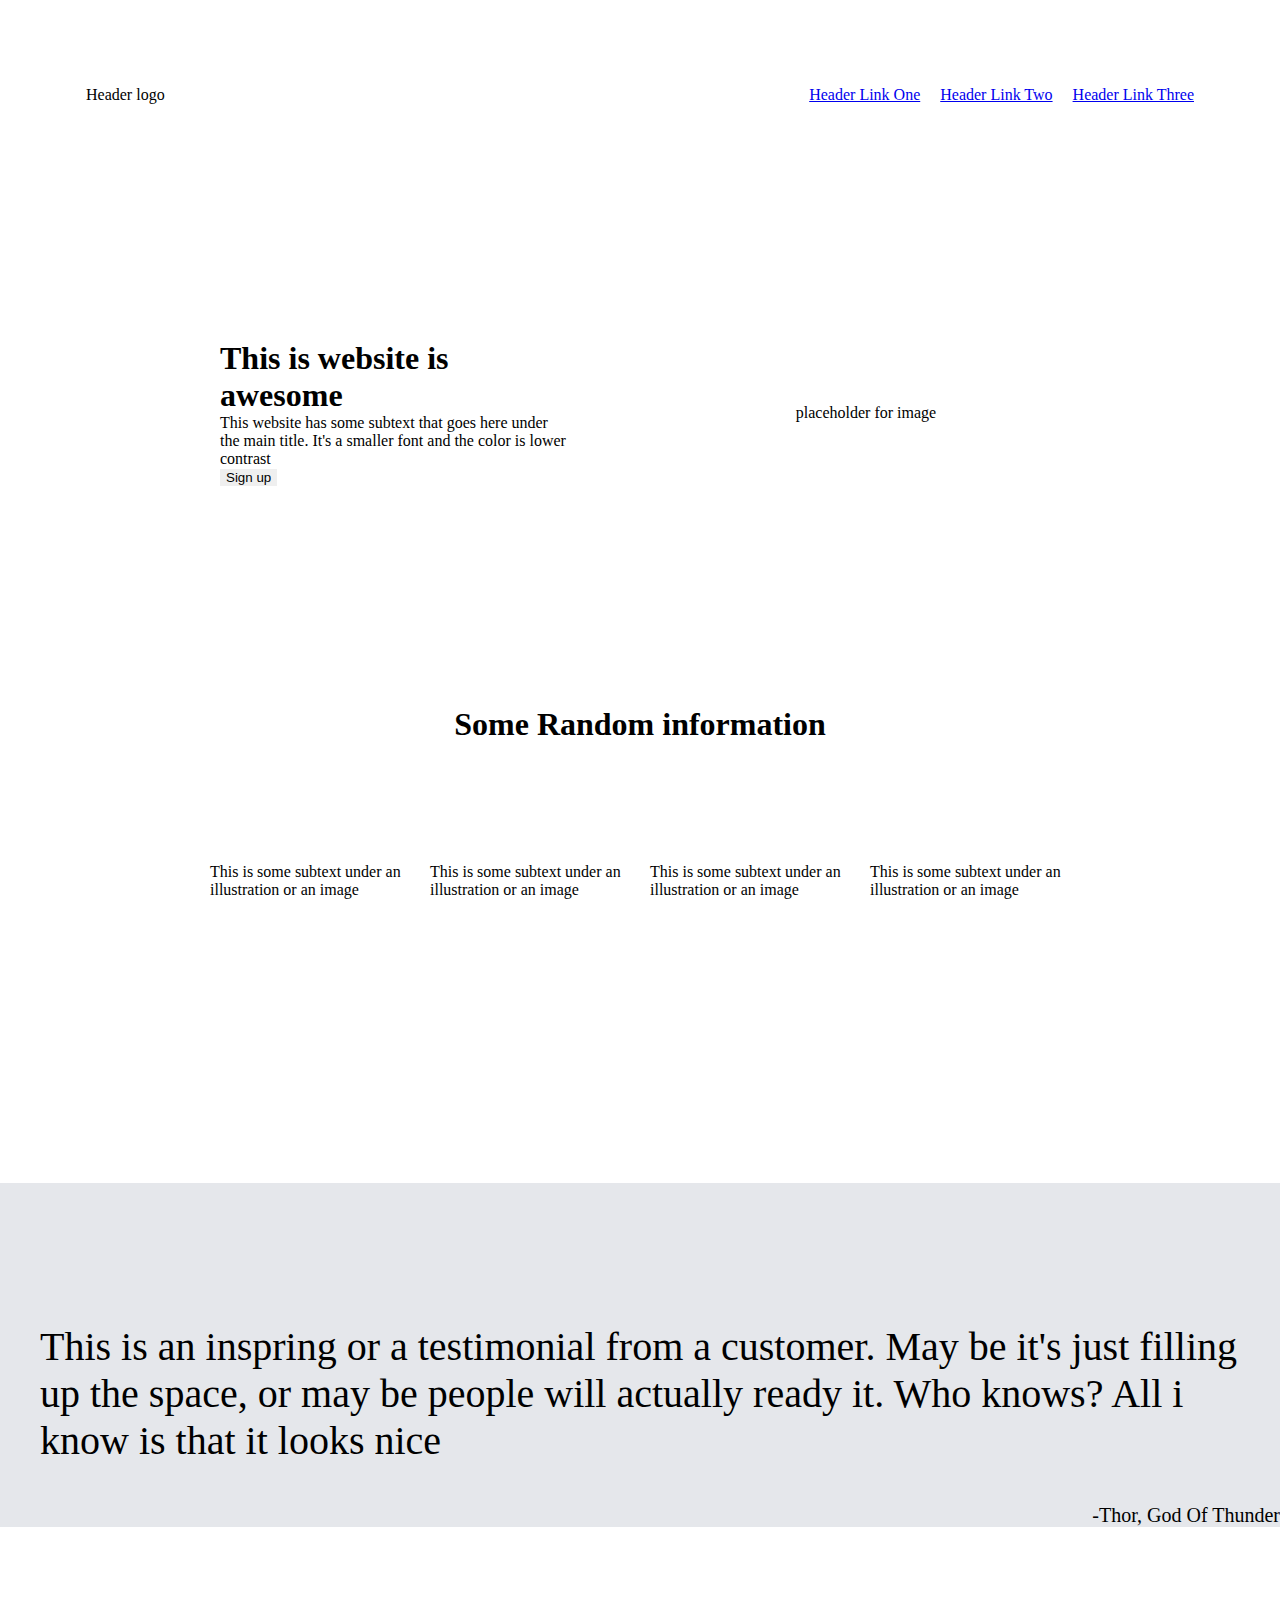
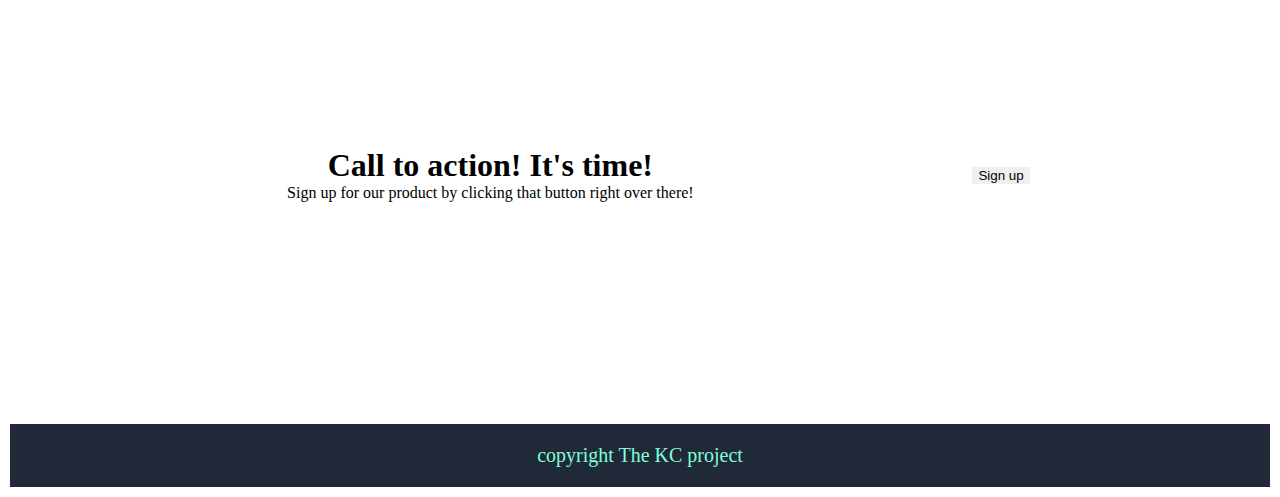
==== index.html @ 5f4ad29d "first commit" ====
<!DOCTYPE html>
<html lang="en">
<head>
    <meta charset="UTF-8">
    <meta http-equiv="X-UA-Compatible" content="IE=edge">
    <meta name="viewport" content="width=device-width, initial-scale=1.0">
    <title>Sample Webiste from Odin</title>
    <link rel="stylesheet" href="./style.css">
</head>
<body>
    <header>
        <nav>
             <div class="header-container">
                <div class="item" id="header-logo"> Header logo  </div>
                <div class="item"><a href="/index.html">Header Link One</a> </div>
                <div class="item"> <a href="/index.html">Header Link Two</a> </div>
                <div class="item"><a href="/index.html">Header Link Three</a> </div>
             </div>
              
        </nav>

    </header>


        <div class="hero">
            <div class="hero block"> 
                <h1 > This is website is awesome </h1>
                <p>This website has some subtext that goes here under the main title. It's a smaller font and the color is lower contrast</p>
                <button >Sign up</button>
            </div>
            <div class="hero non-block">
                <p>placeholder for image</p>
            </div>
        </div>

        <div class="middle-header">
            <h1 >Some Random information </h1>
        </div>
        <div class="middle-one">
           
            <div >
                <p>This is some subtext under an illustration or an image</p>
            </div>
            <div>
                <p>This is some subtext under an illustration or an image</p>
            </div>
            <div>
                <p>This is some subtext under an illustration or an image</p>
            </div>
            <div>
                <p>This is some subtext under an illustration or an image</p>
            </div>
        </div>

        <div class="middle-two">
            <div class="middle-two quotaion"> <p>This is an inspring or a testimonial from a customer. May be it's just filling up the space, or may be people will actually ready it. Who knows? All i know is that it looks nice</p></div>
          
        </div> 
        <div class="quotaion-by"><p>-Thor, God Of Thunder</p> </div>
       
       

        <div class="hero">
            <div class="hero block"> 
                <h1 > Call to action! It's time! </h1>
                <p>Sign up for our product by clicking that button right over there!</p>
            </div>
            <div class="hero btn">
                <button >Sign up</button>
            </div>
        </div>


    <footer class="footer">
        copyright The KC project 
    </footer>
</body>
</html>
---- style.css ----
*{
    margin: 0px;
    border: 0px;
}


.header-container {
    
    padding: 16px;
    display: flex;
    align-items: center;
    gap: 20px;
    justify-content: flex-end;
    margin: 70px;
    
  
  }
#header-logo{
   margin-right: auto;
}

.hero{
    display: flex;
    justify-items: center;
    gap:2px;
    justify-content: center;
    padding:20px ;
    margin: 2px;
    margin: 100px;
   
}
/* .hero > div {
    width: 100px;
        margin: 15px;
        text-align: center;
        line-height: 75px;
        
} */
.hero .block{
    display: block;
    margin-right: auto;
    width: 50%;
    padding: 0px;
    margin: 100px;
   
    
   
}
.hero .non-block{
    justify-content: center;
    align-items: center;
    margin-left: 2px;
    width: 50%;
}

.middle-header{
    display: flex;
    justify-content: center;
   
}


.middle-one{
    display: flex;
   
    padding :20px;
    margin: 2px;
    gap: 20px;
    justify-content: center;
    align-items: flex-end;
    margin: 100px;
   
    
}

.middle-one > div {
    border: 30px;
    height: 200px;
    width:  200px;
  
}

.middle-two{
    display: flex;
    justify-content: center;
    font-family: italic;
    background-color: #E5E7EB;
    padding: 20px;
    margin-top: 100px;
  
}

.middle-two .quotaion{
    align-items: center;
    font-size: 40px;
    
}

.quotaion-by{
    display: flex;
    justify-content: flex-end;
    font-size: 20px;
    background-color: #E5E7EB;
    margin-left: auto;
  
}

.hero .btn{
    justify-content: center;
}

.footer{
    display: flex;
    margin: 10px;
    padding: 20px;
    font-size: 20px;
    color:aquamarine;
    background-color: #1f2937;
    justify-content: center;
    align-items: center;

}
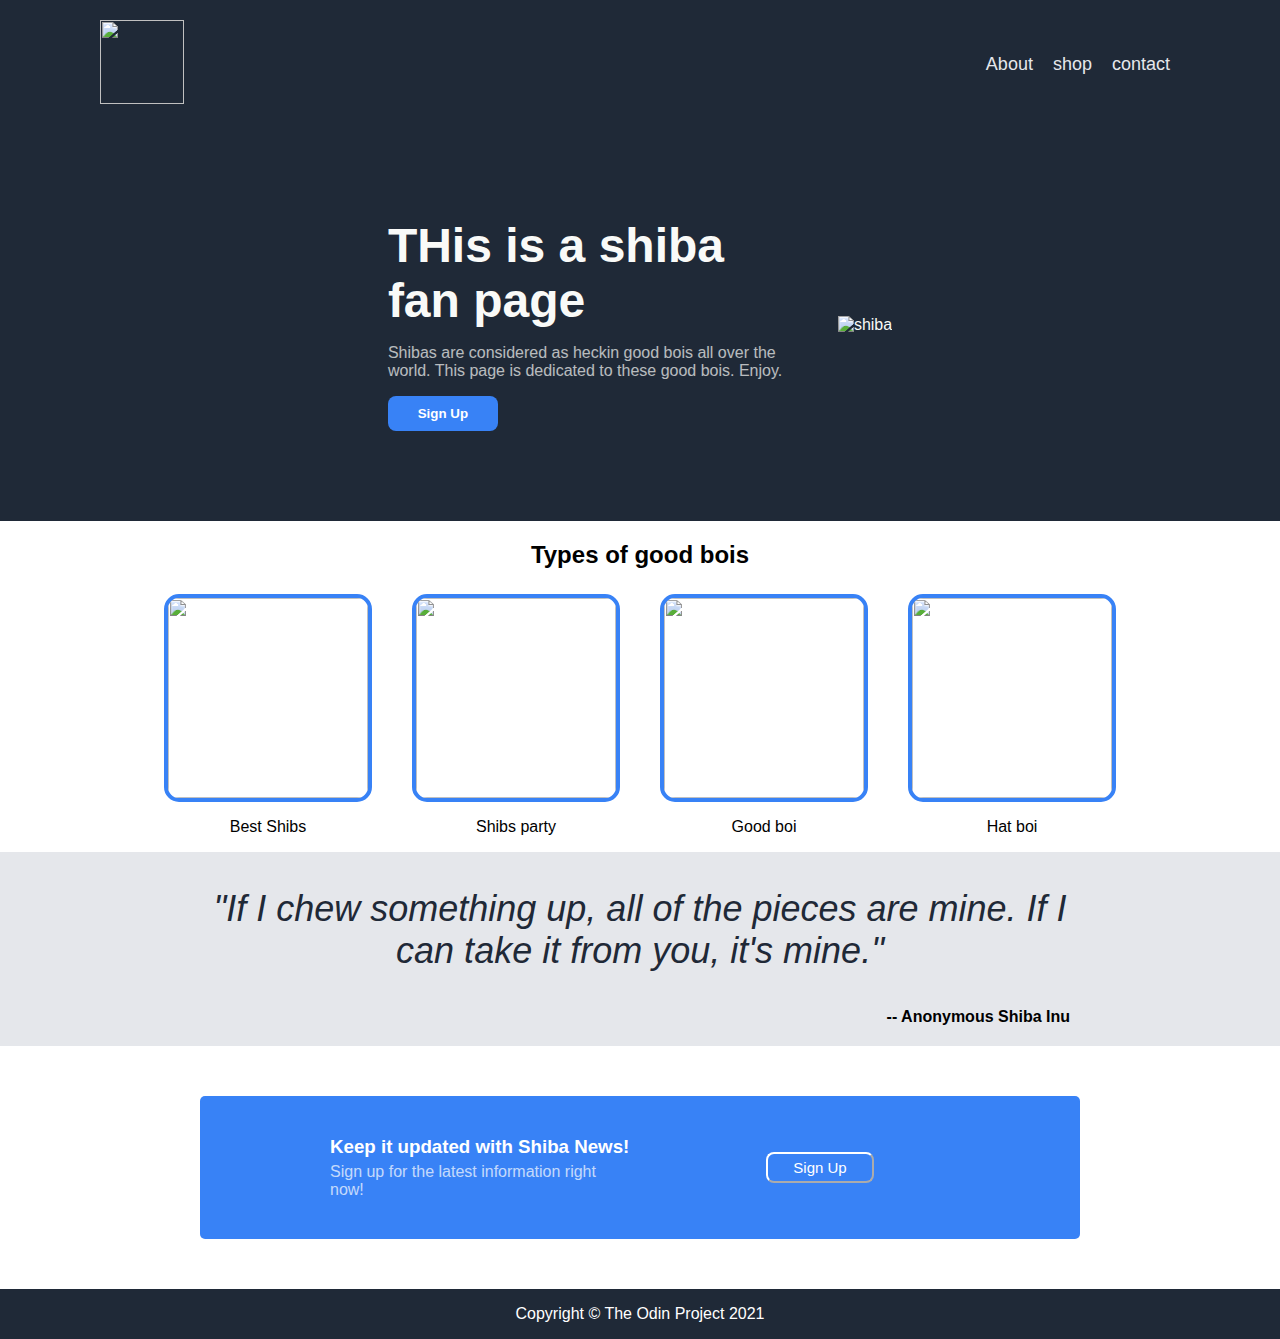
==== commit 6646c169: "final commit" ====
--- a/index.html
+++ b/index.html
@@ -8,71 +8,74 @@
     <link rel="stylesheet" href="./style.css">
 </head>
 <body>
-    <header>
-        <nav>
-             <div class="header-container">
-                <div class="item" id="header-logo"> Header logo  </div>
-                <div class="item"><a href="/index.html">Header Link One</a> </div>
-                <div class="item"> <a href="/index.html">Header Link Two</a> </div>
-                <div class="item"><a href="/index.html">Header Link Three</a> </div>
-             </div>
-              
+    <div class="container">
+        <nav class="bx navbar">
+            <div class="header-logo">
+                <img src="images/shiba-logo.png">
+            </div>
+            <div class="header-link">
+                <a href="#">About</a>
+                <a href="#">shop</a>
+                <a href="#">contact</a>
+            </div>
         </nav>
 
-    </header>
+        <div class="bx hero">
+            <div class="hero-1 hero-cta">
+                <h1>THis is a shiba fan page</h1>
+                <p>Shibas are considered as heckin good bois all over the world. This page is dedicated to these good bois. Enjoy.
+                </p>
+                <button type="button">Sign Up</button>
+            </div>
+            <div class="hero-1 hero-image">
+                <img src="images/shib.webp" alt="shiba">
+            </div>
+        </div>
+        <div class="bx content">
+            <h2>Types of good bois</h2>
+            <div class="content-info">
+                <div>
+                    <img src="images/shib-1.webp">
+                    <p>Best Shibs</p>
+                </div>
+                <div>
+                    <img src="images/shib-2.webp">
+                        <p>Shibs party</p>
+                </div>
+                <div>
+                    <img src="images/shib-3.webp">
+                    <p>Good boi</p>
+                </div>
+                <div>
+                    <img src="images/shib-4.webp">
+                    <p>Hat boi</p>
+                </div>
+            </div>
 
-
-        <div class="hero">
-            <div class="hero block"> 
-                <h1 > This is website is awesome </h1>
-                <p>This website has some subtext that goes here under the main title. It's a smaller font and the color is lower contrast</p>
-                <button >Sign up</button>
+        </div>
+        <div class="bx quote">
+            <p>"If I chew something up, all of the pieces are mine. If I can take it from you, it's mine."
+            </p>
+            <b>
+                -- Anonymous Shiba Inu
+            </b>
+        </div>
+        <div class="bx sign-up">
+            <div class="sign-item signs-text">
+                <h3>Keep it updated with Shiba News!</h3>
+                <p>Sign up for the latest information right now!</p>
             </div>
-            <div class="hero non-block">
-                <p>placeholder for image</p>
+            <div class="sign-item signs-button">
+                <button type="button">Sign Up</button>
             </div>
         </div>
 
-        <div class="middle-header">
-            <h1 >Some Random information </h1>
-        </div>
-        <div class="middle-one">
-           
-            <div >
-                <p>This is some subtext under an illustration or an image</p>
-            </div>
-            <div>
-                <p>This is some subtext under an illustration or an image</p>
-            </div>
-            <div>
-                <p>This is some subtext under an illustration or an image</p>
-            </div>
-            <div>
-                <p>This is some subtext under an illustration or an image</p>
-            </div>
+        <div class="bx footer">
+            <p>Copyright © The Odin Project 2021</p>
         </div>
 
-        <div class="middle-two">
-            <div class="middle-two quotaion"> <p>This is an inspring or a testimonial from a customer. May be it's just filling up the space, or may be people will actually ready it. Who knows? All i know is that it looks nice</p></div>
-          
-        </div> 
-        <div class="quotaion-by"><p>-Thor, God Of Thunder</p> </div>
-       
-       
+    </div>
+   
 
-        <div class="hero">
-            <div class="hero block"> 
-                <h1 > Call to action! It's time! </h1>
-                <p>Sign up for our product by clicking that button right over there!</p>
-            </div>
-            <div class="hero btn">
-                <button >Sign up</button>
-            </div>
-        </div>
-
-
-    <footer class="footer">
-        copyright The KC project 
-    </footer>
 </body>
 </html>--- a/style.css
+++ b/style.css
@@ -1,122 +1,189 @@
-*{
-    margin: 0px;
-    border: 0px;
+body {
+    background-color: #FFFFFF;
+    padding: 0;
+    margin: 0;
+    text-align: center;
+    font-family: 'Roboto', arial;
 }
 
+.container {
+    display: flex;
+    flex-direction: column;
+}
 
-.header-container {
-    
-    padding: 16px;
+/* Navbar Part */
+
+.navbar {
+    display: flex;
+    color: #F9FAF8;
+    background-color: #1F2937;
+    padding: 20px 0px 20px 100px;
+    align-items: center;
+}
+
+.header-logo img {
+    width: 84px;
+    height: 84px;
+    margin-right: auto;
+}
+
+.header-link {
+    display: flex;
+    margin-left: auto;
+    padding: 0px 100px 0px 0px;  
+}
+
+.header-link a {
+    text-decoration: none;
+    color: #E5E7EB;
+    font-size: 18px;
+    padding: 10px;
+    font-family: 'Roboto', arial;
+}
+
+/* Hero Part */
+
+.hero {
+    display: flex;
+    color: #F9FAF8;
+    background-color: #1F2937;
+    align-items: center;
+    justify-content: center;
+    padding: 90px;
+}
+
+.hero-cta {
+    flex-basis: 400px;
+    display: flex;
+    flex-direction: column;
+    text-align: left;
+    margin-right: 50px;
+}
+
+.hero-cta p {
+    font-family: 'Roboto', arial;
+    opacity: 0.7;
+}
+
+h1 {
+    font-size: 48px;
+    font-weight: bold;
+    color: #F9FAF8;
+    margin: 0;
+    font-family: 'Roboto', arial;
+}
+
+.hero button {
+    display: block;
+    text-align: center;
+    width: 110px;
+    border: none;
+    background: #3882f6;
+    padding: 10px;
+    border-radius: 8px;
+    color: #fff;
+    font-family: 'Roboto', arial;
+    text-decoration: none;
+    font-weight: bold;
+}
+
+.hero-image img {
+    width: 500px;
+    height: 350px;
+}
+
+/* Content Part */
+
+.content {
+    align-items: center;
+}
+
+.content-info {
+    display: flex;
+    /* border: 1px solid gold; */
+    justify-content: center;
+    flex-wrap: wrap;
+}
+
+.content-info img {
+    width: 200px;
+    height: 200px;
+    object-fit: cover;
+    border: 4px solid #3882F6;
+    border-radius: 15px;
+    margin: 5px 20px 0px 20px;
+}
+
+/* Quotation Part */
+
+.quote {
+    display: flex;
+    flex-direction: column;
+    background-color: #E5E7EB;
+    padding: 0 200px;
+}
+
+.quote p {
+    font-size: 36px;
+    color: #1F2937;
+    font-style: italic;
+    font-weight: lighter;
+    font-family: 'Roboto', arial;
+}
+
+.quote b {
+    padding-bottom: 20px;
+    padding-right: 10px;
+    font-family: 'Roboto', arial;
+    text-align: right;
+}
+
+/* Sign Up Part */
+.sign-up {
+    background-color: #3882F6 ;
+    margin: 50px 200px;
+    padding: 10px 80px;
     display: flex;
     align-items: center;
-    gap: 20px;
-    justify-content: flex-end;
-    margin: 70px;
-    
-  
-  }
-#header-logo{
-   margin-right: auto;
+    border-radius: 5px;
+    border-color: none;
 }
 
-.hero{
-    display: flex;
-    justify-items: center;
-    gap:2px;
-    justify-content: center;
-    padding:20px ;
-    margin: 2px;
-    margin: 100px;
-   
-}
-/* .hero > div {
-    width: 100px;
-        margin: 15px;
-        text-align: center;
-        line-height: 75px;
-        
-} */
-.hero .block{
-    display: block;
-    margin-right: auto;
-    width: 50%;
-    padding: 0px;
-    margin: 100px;
-   
-    
-   
-}
-.hero .non-block{
-    justify-content: center;
-    align-items: center;
-    margin-left: 2px;
-    width: 50%;
+.sign-item {
+    flex: 1;
 }
 
-.middle-header{
-    display: flex;
-    justify-content: center;
-   
+.signs-text {
+    text-align: left;
 }
 
-
-.middle-one{
-    display: flex;
-   
-    padding :20px;
-    margin: 2px;
-    gap: 20px;
-    justify-content: center;
-    align-items: flex-end;
-    margin: 100px;
-   
-    
+.signs-text p {
+    color: #fff;
+    opacity: 0.7;
+    margin: 5px 30px 30px 50px;
 }
 
-.middle-one > div {
-    border: 30px;
-    height: 200px;
-    width:  200px;
-  
+h3 {
+    color: #fff;
+    font-family: 'Roboto', arial;
+    padding: 0;
+    margin: 30px 0px 0px 50px;
 }
 
-.middle-two{
-    display: flex;
-    justify-content: center;
-    font-family: italic;
-    background-color: #E5E7EB;
-    padding: 20px;
-    margin-top: 100px;
-  
+.signs-button button {
+    color: #fff;
+    font-family: 'Roboto', arial;
+    border-color: #fff;
+    border-radius: 8px;
+    background-color: #3882F6;
+    padding: 5px 25px;
+    font-size: 15px;
 }
 
-.middle-two .quotaion{
-    align-items: center;
-    font-size: 40px;
-    
-}
+/* Footer */
 
-.quotaion-by{
-    display: flex;
-    justify-content: flex-end;
-    font-size: 20px;
-    background-color: #E5E7EB;
-    margin-left: auto;
-  
-}
-
-.hero .btn{
-    justify-content: center;
-}
-
-.footer{
-    display: flex;
-    margin: 10px;
-    padding: 20px;
-    font-size: 20px;
-    color:aquamarine;
-    background-color: #1f2937;
-    justify-content: center;
-    align-items: center;
-
-}
+.footer {
+    background-color: #1F2937;
+    color: #fff;
+    font-family: 'Roboto', arial;
+}